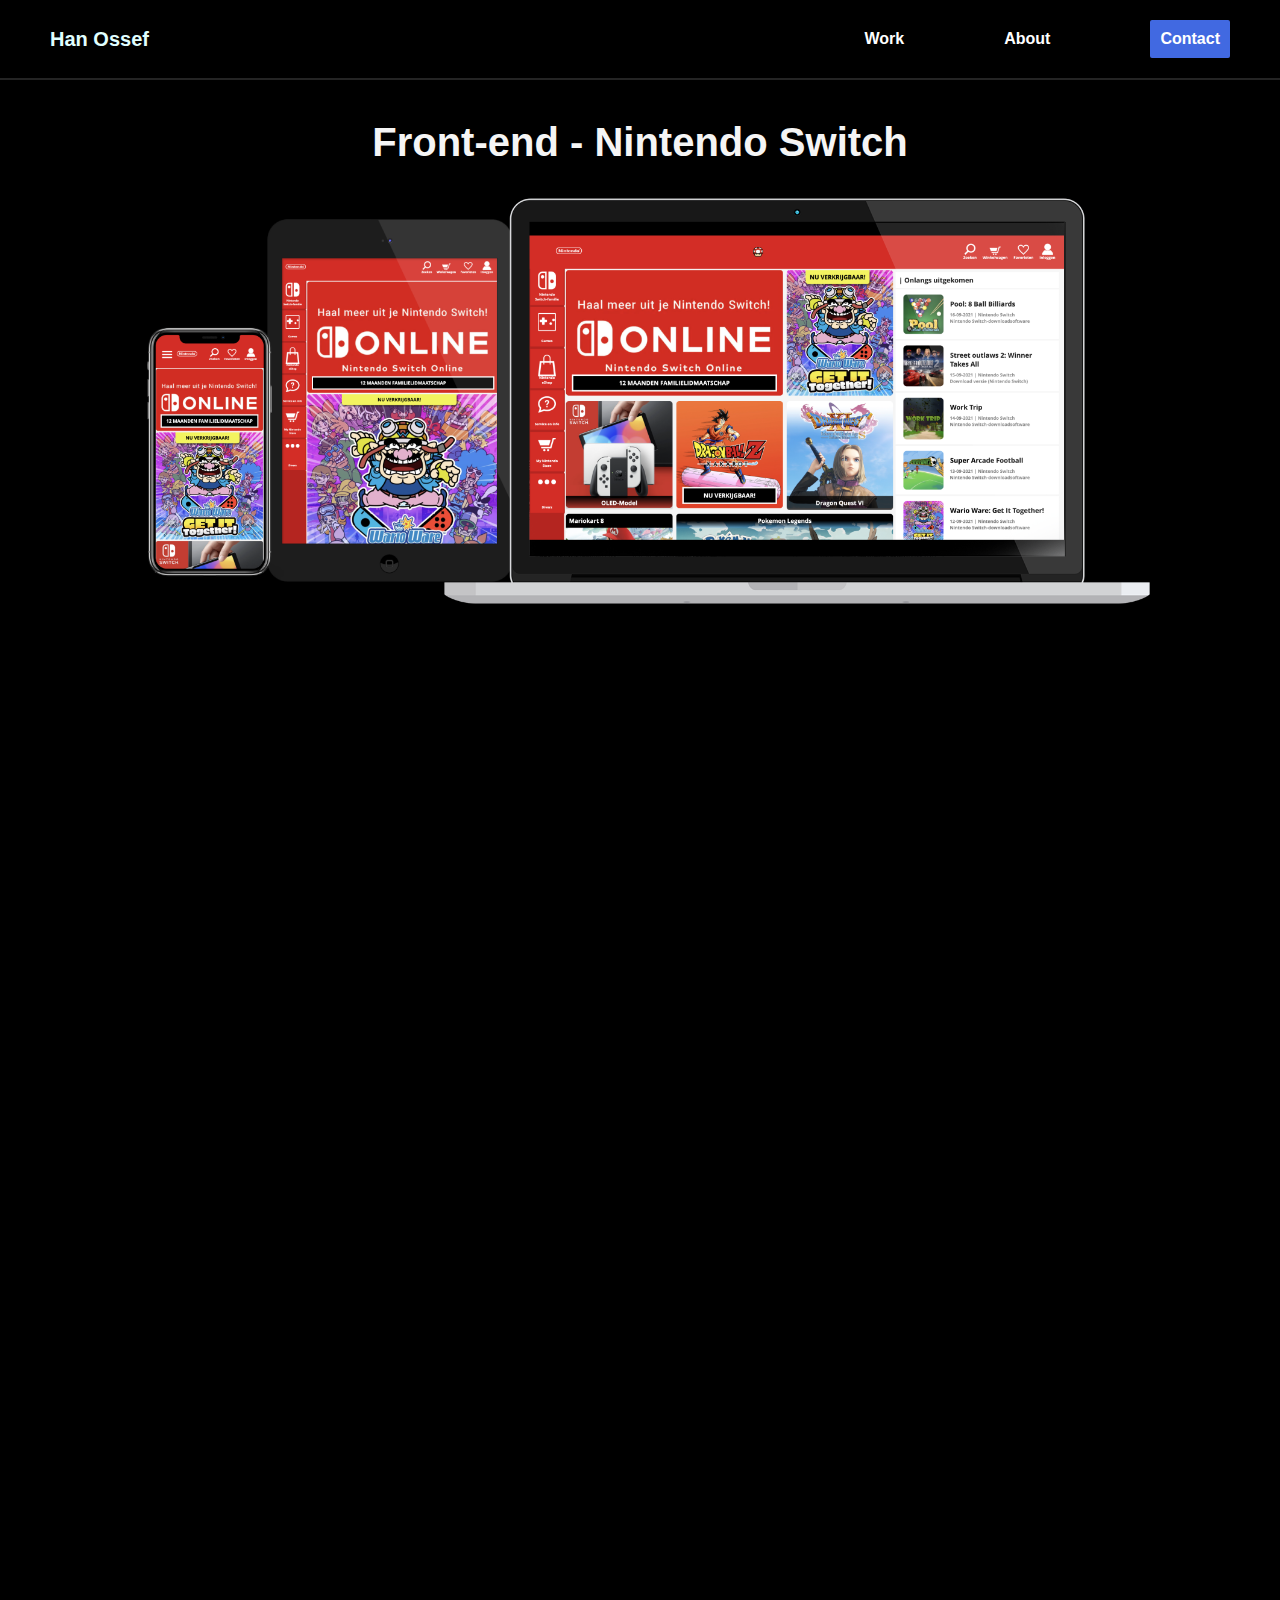
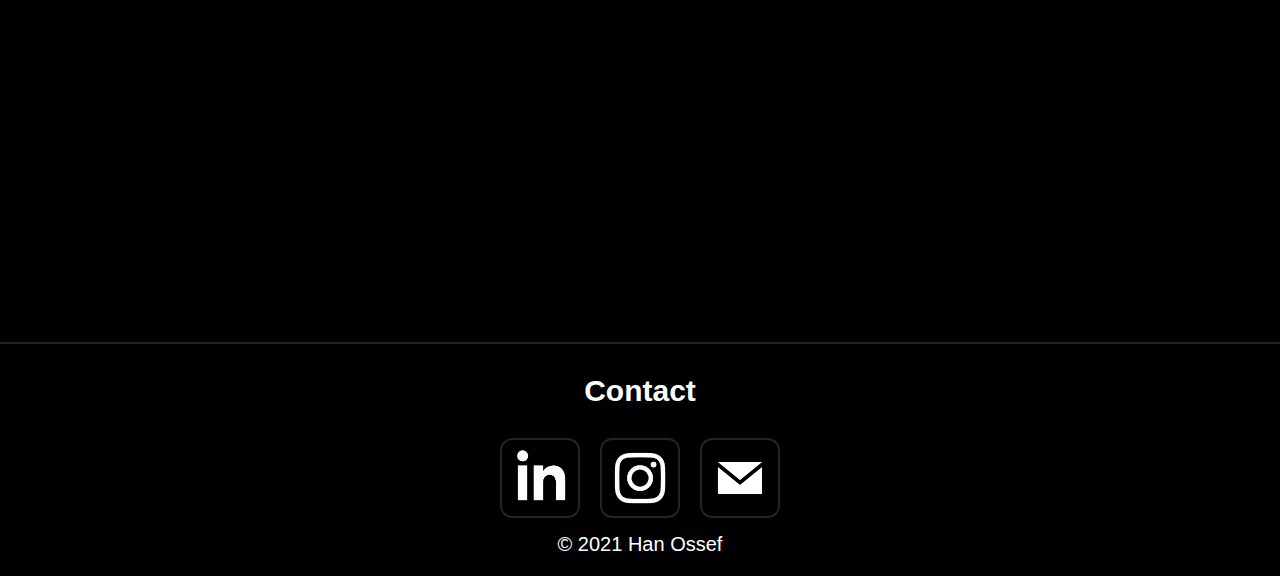
==== frontenddevelopment.html @ f6efbbec "Add files via upload" ====
<!doctype html>
<html lang="en-US">

<head>
    <meta charset="UTF-8">
    <meta name="author" content="Han Ossef">
    <meta name="viewport" content="width=device-width, initial-scale=1">
    <title>Han Ossef</title>
    <link href="styles/style.css" rel="stylesheet">
    <link rel="icon" type="image/svg+xml" href="images/hanlogo.png">
    <link href="https://unpkg.com/aos@2.3.1/dist/aos.css" rel="stylesheet">
</head>

<body>

    <header>
        <nav>
            <!-- iconen in de nav-->
            <ul>
                <li>
                    <a href="index.html">Han Ossef</a>
                </li>

                <li>
                    <a href="index.html#works">Work</a>
                </li>

                <li>
                    <a href="index.html#about">About</a>
                </li>

                <li>
                    <a href="index.html#contact">Contact</a>
                </li>
            </ul>
            <!-- span voor opmaak hamburger menu (word een toggle) -->
            <button class="hamburger_menu">
                <span></span>
                <span></span>
                <span></span>
            </button>
        </nav>
    </header>


    <main>
        <!-- kopjes voor de hamburger menu-->
        <section class="uitgeklapt_menu">
            <ul>
                <li>
                    <a href="index.html#works">Work</a>
                </li>

                <li>
                    <a href="index.html#about">About</a>
                </li>

                <li>
                    <a href="index.html#contact">Contact</a>
                </li>
            </ul>
        </section>

        <section class="intro">
            <h1>Front-end - Nintendo Switch</h1>
            <img data-aos="zoom-in" src="images/nsalldevices.png" alt="Nintendo all devices">
        </section>

        <section class="works">
            <div>
                <article>
                    <h2 data-aos="fade-right">Assignment</h2>
                    <p data-aos="fade-right">For a school assignment I had to make a responsive website based on an
                        existing website. I decided to go for the Nintendo website. All content is from the Nintendo
                        website.</p>
                    <p data-aos="fade-right">The assignment was to make 2 different pages of a website with vanilla
                        HTML, CSS and Javascript. The pages need to be responsive and have a focus on the surface plane.
                    </p>

                    <h2 data-aos="fade-right">Progress</h2>
                    <p data-aos="fade-right">At first, I made a breakdown sheet of what I thought was right to use for
                        the elements. During the process it changed because my knowledge about HTML got stronger while
                        building the website.</p>
                    <p data-aos="fade-right">I started with HTML basics for a mobile device. After that I styled the
                        elements. When the mobile device was done, I decided to focus on the responsiveness. I
                        put a break point at 48em and 64em so that my website is suitable for all devices.
                        I also added dark-mode in the root for people that love dark-mode.</p>
                    <a data-aos="fade-right" href="https://hanossef.github.io/blokweb/" target="_blank">Learn more on github &#8594;</a>
                </article>
                <img data-aos="zoom-in" src="images/nsmobile.png" alt="works">
            </div>
        </section>
        
    </main>


    <footer>

        <h2>Contact</h2>

        <ul>
            <li><a href="https://www.linkedin.com/in/hanossef/" target="_blank"><img src=images/linkin.png alt="LinkedIn"></a></li>
            <li><a href="https://www.instagram.com/han.archives/" target="_blank"><img src="images/insta.png" alt="Instagram"></a></li>
            <li><a href="mailto:han.ossef@gmail.com"><img src="images/mail.png" alt="Mail"></a></li>
        </ul>

        <p>© 2021 Han Ossef</p>

    </footer>

    <!--om JS te koppelen-->
    <script src="scripts/script.js"></script>
    <script src="https://unpkg.com/aos@2.3.1/dist/aos.js"></script>

    <script>
        AOS.init({
            offset: 200,
            duration: 1000,
            once: true,
        });
    </script>
</body>


</html>
---- styles/style.css ----
/****************/
/* GENERAL CODE */
/****************/
*,
*::after,
*::before {
  box-sizing: border-box;
  margin: 0;
  padding: 0;
}


/********************/
/* CODE FOR "ROOT"  */
/********************/
:root {
  /* main color */
  --background-color-white: white;
  --background-color-black: black;
  --accent-color: white;
  --secondary-accent-color: black;

  /* background color for hamburger menu */
  --background-color-white-opacity: rgba(255, 255, 255, .95);

  --secondary-background-color: rgba(0 0 0 / .75);
  --shadow-color: rgba(0 0 0 / .5);
}


/*****************/
/* CODE FOR BODY */
/*****************/
body {
  font-family: 'spoof', Arial, Helvetica, sans-serif;
  /* font-family: "Avenir","Open Sans","Helvetica Neue",sans-serif; */
  position: relative;
  background-color: var(--background-color-black);
}


/*******************/
/* CODE FOR HEADER */
/*******************/
header {
  position: sticky;

  top: 0;
  margin: 0;

  z-index: 10;
  width: 100%;
}


/*****************/
/* CODE FOR main */
/*****************/
main {
  width: 100%;

  background-color: var(--background-color-black);

  display: flex;
  flex-wrap: wrap;
  flex-direction: row;
  justify-content: center;
}

main ul {
  padding: 0;
}


/********************/
/* CODE VOOR FOOTER */
/********************/
footer {
  margin-top: 1em;

  width: 100%;

  background-color: var(--background-color-black);
  color: var(--accent-color);
  border-top: 2px solid rgb(36, 36, 36);
}

footer ul {
  padding-top: 1em;

  display: flex;
  flex-direction: row;
  justify-content: center;
  align-items: center;
  list-style-type: none;
}

footer ul li img {
  width: 4em;
  height: auto;

  margin: .5em;

  border: 2px solid rgb(36, 36, 36);
  border-radius: 15%;
}

footer p {
  text-align: center;

  padding-bottom: 1em;
}

footer h2 {
  text-align: center;
  margin-top: 1em;
}


/***************/
/* CODE FOR NAV*/
/***************/
nav {
  max-width: 100%;

  padding: .5em;

  display: flex;
  justify-content: space-between;
  align-items: center;

  background-color: var(--background-color-black);
  border-bottom: 2px solid rgb(36, 36, 36);
}

nav ul {
  top: 0;
  margin: 0;
  padding: .5em;
  padding-left: 2em;
  padding-right: 2em;

  width: 100%;

  list-style-type: none;

  display: flex;
  align-items: flex-end;
  flex-wrap: wrap;
  align-items: center;
  gap: 5em;
}

nav a {
  color: var(--accent-color);
  text-decoration: none;
  font-weight: bold;
  font-size: 16px;

  display: flex;
  align-items: center;
  flex-direction: column;
}

nav a:hover {
  text-decoration: underline;
  transform: scale(1.1);
  transition: .5s;
}

nav a:focus {
  background-color: royalblue;
}

nav li:nth-of-type(1) {
  margin-right: auto;
}

nav li:nth-of-type(1) a {
  font-size: 20px;
  color: lightcyan;
}

nav li:last-of-type {
  padding: .5em;
  background-color: royalblue;
  border-radius: .1em;
}

nav li:last-of-type:hover {
  background-color: rgb(52, 52, 138);
  text-decoration: none;
  transition: .5s ease-out;
}

nav li:last-of-type a:hover {
  text-decoration: none;
  transform: scale(1);
}

nav button {
  padding: 0;

  border: none;
  background: none;
}

nav li:nth-of-type(2),
nav li:nth-of-type(3),
nav li:nth-of-type(4) {
  display: none;
}


/*******************/
/*    Hamburger    */
/*******************/
.hamburger_menu {
  width: 60px;
  height: 60px;

  position: relative;
  display: flex;
  justify-content: center;
  align-items: center;

  cursor: pointer;
  transition: all .5s ease-in-out;


  overflow: hidden;
}

.hamburger_menu span {
  display: block;
}

.hamburger_menu span:nth-of-type(2) {
  width: 35px;
  height: 4px;

  background: var(--background-color-white);
  border-radius: 5px;
  transition: all .5s ease-in-out;
}

.hamburger_menu span:nth-of-type(1),
.hamburger_menu span:nth-of-type(3) {
  position: absolute;

  width: 35px;
  height: 4px;

  background: var(--background-color-white);
  border-radius: 5px;
  transition: all .5s ease-in-out;
}

.hamburger_menu span:nth-of-type(1) {
  transform: translateY(-10px);
}

.hamburger_menu span:nth-of-type(3) {
  transform: translateY(10px);
}

.hamburger_menu.openMenu span:nth-of-type(2) {
  transform: translateX(100px);
  background: transparent;
}

.hamburger_menu.openMenu span:nth-of-type(1) {
  transform: rotate(-45deg);
}

.hamburger_menu.openMenu span:nth-of-type(3) {
  transform: rotate(45deg);
}


/****************************/
/* CODE FOR .uitgeklapt_menu*/
/****************************/
.uitgeklapt_menu {
  position: fixed;

  padding-top: 7em;
  width: 100%;

  bottom: 0;
  right: 0;
  top: 0;
  left: 0;

  z-index: 5;

  background: var(--background-color-white-opacity);

  transform: translateY(-100%);
  transition: 1s;
}

.uitgeklapt_menu.toonMenu {
  transform: translateY(0);
}

.uitgeklapt_menu ul {
  display: flex;
  flex-direction: column;
  flex-wrap: wrap;
  align-items: center;
  gap: 2em;
}

.uitgeklapt_menu li {
  width: 60%;
  height: 3em;

  margin-top: 1em;

  border-radius: 4%;
  text-align: center;
  list-style-type: none;
  font-size: 24px;
  font-weight: bold;
  color: var(--secondary-accent-color);
}

.uitgeklapt_menu li a {
  color: var(--secondary-accent-color);
  text-decoration: none;
}

.uitgeklapt_menu li a:active {
  color: royalblue;
  font-weight: bolder;
}

.uitgeklapt_menu li a:focus {
  background: royalblue;
}

.uitgeklapt_menu li:last-of-type a {
  color: var(--accent-color);
  text-decoration: none;

  padding: 1em 2em 1em 2em;
  margin-top: 2em;

  background-color: royalblue;
  border-radius: .1em;
}

.uitgeklapt_menu li:last-of-type a:hover {
  background-color: rgb(52, 52, 138);
  text-decoration: none;
  transition: .5s ease-out;
}

.uitgeklapt_menu div {
  padding: .1em;

  width: 80%;

  background-color: royalblue;
  opacity: 70%;
}

/*******************************************/
/*           END OF GENERAL CODE           */
/*******************************************/

/*******************/
/* CODE FOR .cover */
/*******************/
.cover {
  width: 100%;
  height: 35em;
  position: relative;

  background-color: var(--background-color-black);
}

.cover h1 {
  position: absolute;
  width: 70%;
  top: 1em;
  left: 3em;
  right: 0;


  margin: 0;
  padding: .5em;

  text-align: center;

  z-index: 1;

  font-size: 1.5em;
  color: var(--accent-color);
  text-shadow: 2px 2px 2px #000;
  white-space: pre-line;
}

.cover span {
  font-weight: bolder;
  color: #FDF4D9;
}


/********************/
/* CODE FOR .blocks */
/********************/
.blocks {
  position: absolute;
  margin: 0;
  padding: 0;

  left: 60%;
  right: 0;
  bottom: 20em;
}

.blocks div:first-of-type {
  background-color: lightcoral;
}

.blocks div:last-of-type {
  background-color: lightblue;
}

.blocks div {
  animation-duration: 7s;
  animation-iteration-count: infinite;
  animation-timing-function: linear;
  width: 50px;
  height: 50px;
}

.blocks div:first-of-type {
  animation-name: lightcoral-block;
}

.blocks div:last-of-type {
  animation-name: lightblue-block;
}

@keyframes lightcoral-block {
  0% {
    transform: translate(0, 0);
  }

  17.5% {
    transform: translate(0, 4em);
  }

  32.5% {
    transform: translate(-2em, 4em);
    border-radius: 3em;
  }

  67.5% {
    transform: translate(-2em, -4em);
    border-radius: 3em;
  }

  82.5% {
    transform: translate(0, -4em);
  }

  100% {
    transform: translate(0, 0);
  }
}

@keyframes lightblue-block {
  0% {
    transform: translate(0, 0);
  }

  17.5% {
    transform: translate(0, -4em);
  }

  32.5% {
    transform: translate(2em, -4em);
    border-radius: 3em;
  }

  67.5% {
    transform: translate(2em, 4em);
    border-radius: 3em;
  }

  82.5% {
    transform: translate(0, 4em);
  }

  100% {
    transform: translate(0, 0);
  }
}


/*******************/
/* CODE FOR .about */
/*******************/
.about {
  display: flex;
  flex-direction: column;
  align-items: center;
  text-align: center;

  margin-bottom: 1em;
}

.about img {
  margin-top: 1em;

  width: 80%;
  border-radius: .5em;
}

.about p {
  color: var(--accent-color);
}

.about div a {
  color: var(--accent-color);
  text-decoration: none;
  margin: 1em;
}

.about div a:hover {
  color: red;
  text-decoration: underline;
}

.about h2 {
  color: var(--accent-color);

  padding-top: 1em;
  padding-bottom: .2em;
}

.about article {
  display: flex;
  flex-direction: column;
  align-items: center;
  text-align: center;

  padding: 2em;
}

.about span {
  font-weight: bolder;
}


/********/
/* Dots */
/********/
.dots {
  display: flex;
  flex-direction: row;
  gap: 1em;
}

.dots div {
  height: 20px;
  width: 20px;

  background-color: var(--background-color-white);
  border-radius: 50%;
}


/*******************/
/* CODE FOR .works */
/*******************/
.works {
  display: flex;
  flex-direction: column;
  align-items: center;
  text-align: center;
}

.works img {
  margin-top: 2em;
  width: 80%;
  border-radius: .5em;
}

.works p {
  color: var(--accent-color);
  margin-bottom: 1em;
}

.works div article a {
  color: var(--accent-color);
  font-weight: bolder;
  text-decoration: none;
  margin-top: 1em;
}

.works div article a:hover {
  color: wheat;
  text-decoration: none;
  transition: .5s ease-out;
}

.works h2 {
  color: var(--accent-color);
  padding-top: 1em;
  padding-bottom: .2em;
}

.works article {
  display: flex;
  flex-direction: column;
  align-items: center;
  text-align: center;
  margin: 0;
  padding: 2em;
}


/******************/
/* CODE FOR INTRO */
/******************/
.intro {
  display: flex;
  flex-direction: column;
  align-items: center;
  color: var(--accent-color);
}

.intro h1 {
  color: whitesmoke;
  text-align: center;
  margin-top: 1em;
}

.intro img {
  width: 80%;
}




/**************************/
/********* @MEDIA *********/
/**************************/
/* RESPONSIVE */


/**********/
/* Tablet */
/**********/
@media (min-width: 48em) {

  body {
    font-size: 20px;
  }

  .hamburger_menu {
    display: none;
  }

  .uitgeklapt_menu {
    display: none;
  }

  nav li:nth-of-type(2),
  nav li:nth-of-type(3),
  nav li:nth-of-type(4) {
    display: block;
  }


  /***********/
  /*   about */
  /***********/
  .about img {
    width: 50%;
    height: auto;
    margin-left: .5em;
  }

  .about article {
    width: 50%;
  }

  .about div {
    display: flex;
    flex-direction: row;
    gap: 1em;
    align-items: center;
    justify-content: space-evenly;
  }


  /***********/
  /*   cover */
  /***********/
  .cover {
    width: 100%;
    position: relative;
    padding: 10em;
  }

  .cover h1 {
    font-size: 3em;
  }


  /*********/
  /* works */
  /*********/
  .works div {
    display: flex;
    flex-direction: row;
    gap: 1em;
    align-items: center;
    justify-content: space-evenly;

    width: 100%;
  }

  .works article {
    padding: 4em;
    width: 50%;
  }

  .works img {
    width: 50%;
    padding-bottom: 2em;
    margin-right: 4em;
  }
}


/***********/
/*   boxes */
/***********/
.blocks div {
  width: 75px;
  height: 75px;
}


/***********/
/* desktop */
/***********/
@media (min-width: 64em) {

  body {
    font-size: 20px;
  }

  .cover h1 {
    font-size: 4em;
  }


  /***********/
  /*   about */
  /***********/
  .about {
    width: 100%;
    padding: 2em;
  }

  .about div {
    display: flex;
    flex-direction: row;
    gap: 1em;
    justify-content: space-evenly;
    align-items: center;

    width: 100%;
  }

  .about img {
    width: 30%;

    padding-bottom: 2em;
  }

  .about p {
    margin: 0;
    padding: 0;

    text-align: left;
  }

  .about h2 {
    text-align: left;
  }

  .about article {
    width: 50%;

    display: flex;
    flex-direction: column;
    align-items: flex-start;
  }


  /********/
  /* dots */
  /********/
  .dots div {
    height: 25px;
    width: 25px;

    background-color: var(--background-color-white);
    border-radius: 50%;
  }


  /*************/
  /*     boxes */
  /*************/
  .blocks div {
    width: 100px;
    height: 100px;
  }


  /****************/
  /* class  works */
  /****************/
  .works {
    width: 100%;
    padding: 2em;
  }

  .works div {
    display: flex;
    flex-direction: row;
    gap: 1em;
    align-items: center;
    justify-content: space-evenly;
  }

  .works img {
    width: 50%;

    padding-bottom: 2em;
  }

  .works p {
    margin-bottom: 1em;
    padding: 0;

    text-align: left;
  }

  .works article {
    display: flex;
    flex-direction: column;
    align-items: flex-start;

    padding: 4em;
  }
}
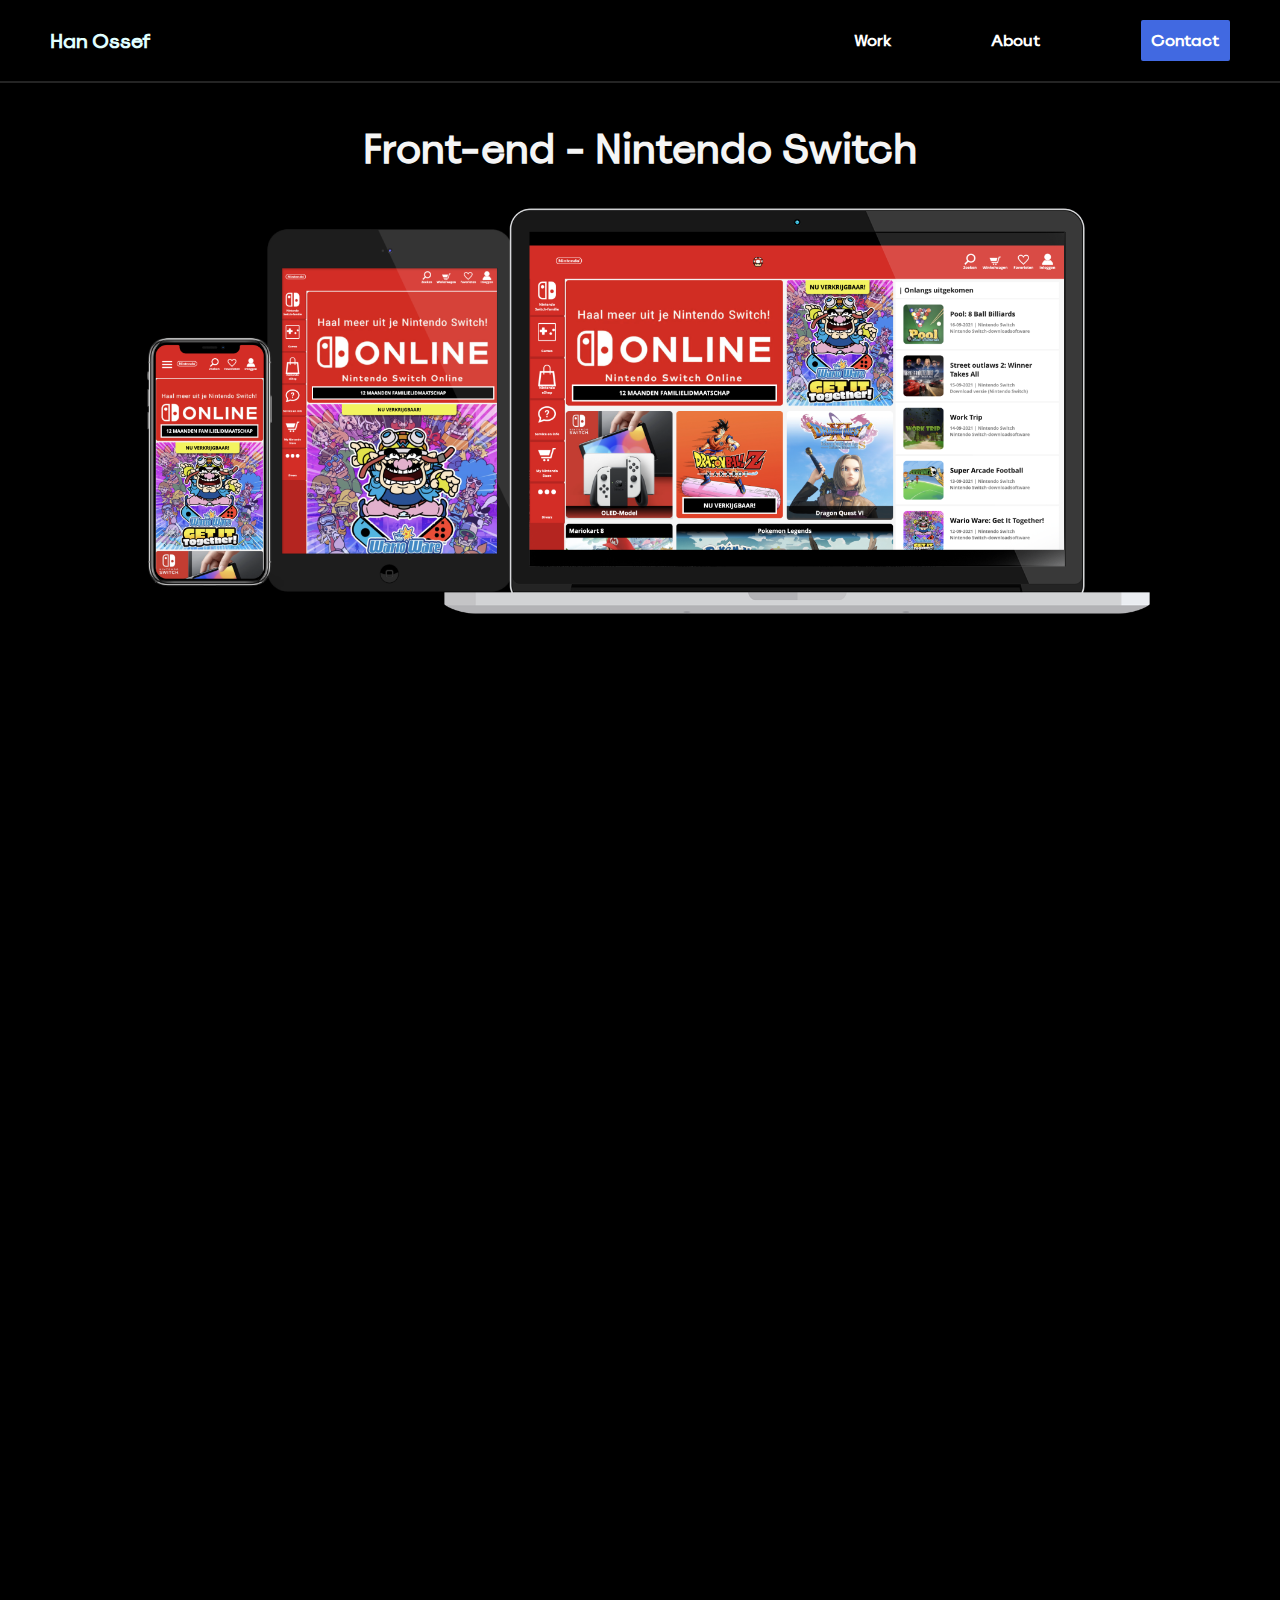
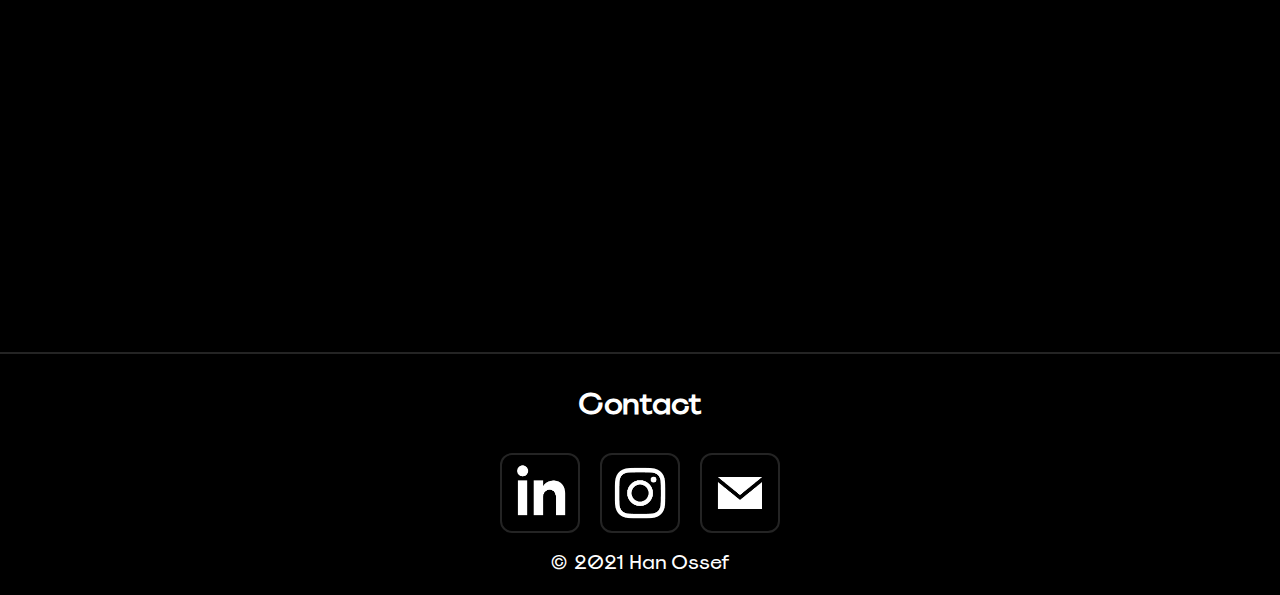
==== commit b820d2b2: "Add files via upload" ====
--- a/frontenddevelopment.html
+++ b/frontenddevelopment.html
@@ -110,6 +110,7 @@
 
     <!--om JS te koppelen-->
     <script src="scripts/script.js"></script>
+    <!-- source:https://michalsnik.github.io/aos/ -->
     <script src="https://unpkg.com/aos@2.3.1/dist/aos.js"></script>
 
     <script>
--- a/styles/style.css
+++ b/styles/style.css
@@ -9,6 +9,10 @@
   padding: 0;
 }
 
+@font-face {
+  src: url(../font/Spoof-Regular.woff);
+  font-family: "spoof";
+}
 
 /********************/
 /* CODE FOR "ROOT"  */
@@ -32,10 +36,9 @@
 /* CODE FOR BODY */
 /*****************/
 body {
-  font-family: 'spoof', Arial, Helvetica, sans-serif;
-  /* font-family: "Avenir","Open Sans","Helvetica Neue",sans-serif; */
   position: relative;
   background-color: var(--background-color-black);
+  font-family: "spoof", Arial, Helvetica, sans-serif;
 }
 
 
@@ -383,9 +386,8 @@
 
 .cover h1 {
   position: absolute;
-  width: 70%;
   top: 1em;
-  left: 3em;
+  left: 0;
   right: 0;
 
 
@@ -399,6 +401,7 @@
   font-size: 1.5em;
   color: var(--accent-color);
   text-shadow: 2px 2px 2px #000;
+  
   white-space: pre-line;
 }
 
